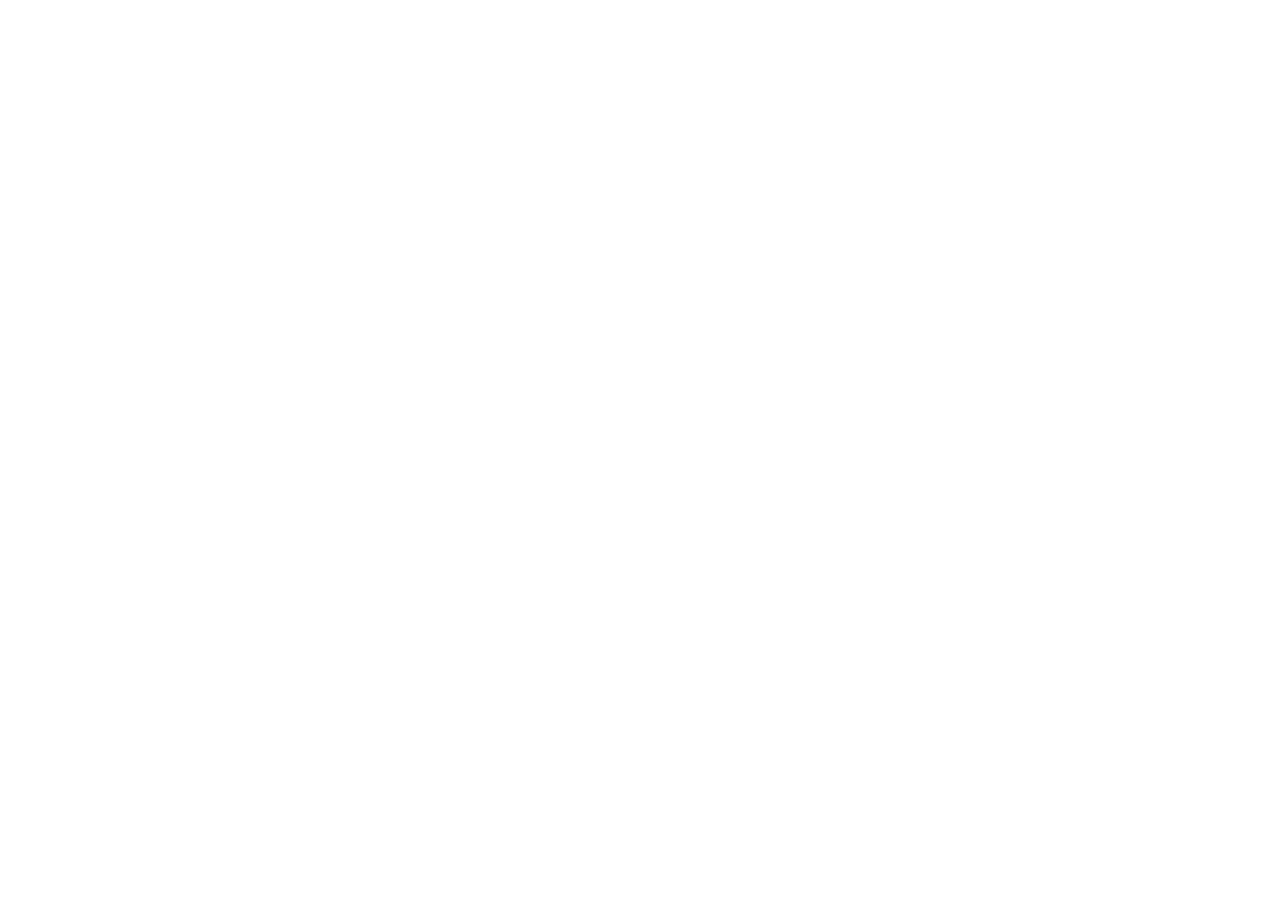
==== index.html @ ca274c85 "criei a página principal" ====
<!DOCTYPE html>
<html lang="pt-br">
<head>
    <meta charset="UTF-8">
    <meta name="viewport" content="width=device-width, initial-scale=1.0">
    <title>Projeto rede-social</title>
</head>
<body>
    
</body>
</html>
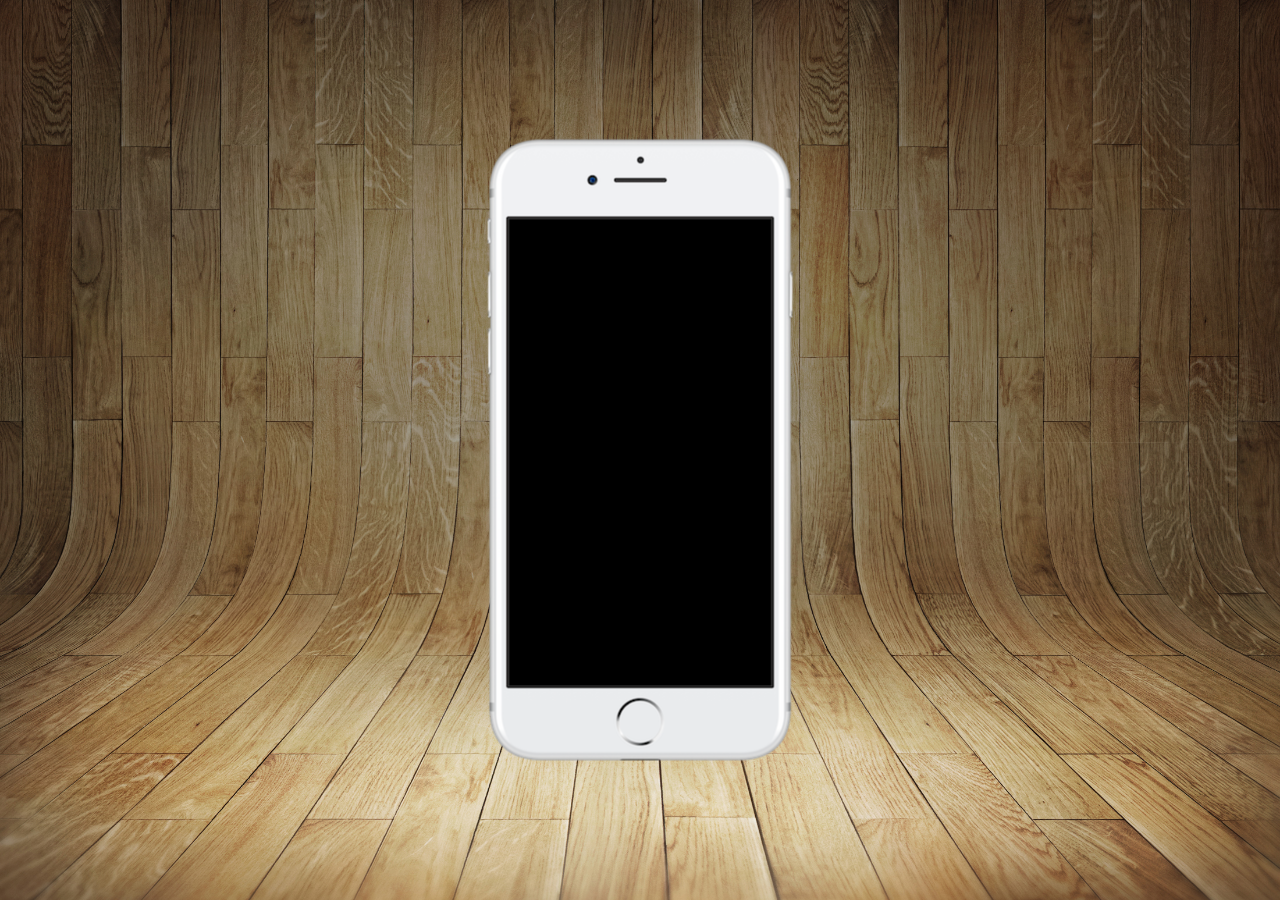
==== commit 6a672d8c: "trabalhando no estilo" ====
--- a/index.html
+++ b/index.html
@@ -1,11 +1,23 @@
 <!DOCTYPE html>
 <html lang="pt-br">
 <head>
+    <link rel="shortcut icon" href="favicon.ico" type="image/x-icon">
+    <link rel="stylesheet" href="estilo/style.css">
     <meta charset="UTF-8">
     <meta name="viewport" content="width=device-width, initial-scale=1.0">
     <title>Projeto rede-social</title>
 </head>
 <body>
-    
+    <main> 
+
+        <section id="telefone">
+            
+        </section>
+
+        <section id="redes-sociais">
+
+        </section>
+
+    </main>
 </body>
 </html>--- a/estilo/style.css
+++ b/estilo/style.css
@@ -0,0 +1,31 @@
+*{
+    margin: 0;
+    padding: 0;
+}
+
+html, body{
+    height: 100vh;
+    width: 100vw;
+    background-color: black;
+}
+
+main{
+    position: relative;
+    height: 100vh;
+    background-image: url(../imagens/fundo-madeira.jpg);
+    background-position: top center;
+    background-size: cover;
+    background-repeat: no-repeat;
+    background-attachment: fixed;
+}
+
+#telefone{
+    position: absolute;
+    top: 50%;
+    left: 50%;
+    transform: translate(-50%, -50%);
+    background-image: url(../imagens/frame-iphone.png);
+    background-repeat: no-repeat;
+    width: 311px;
+    height: 627px;
+}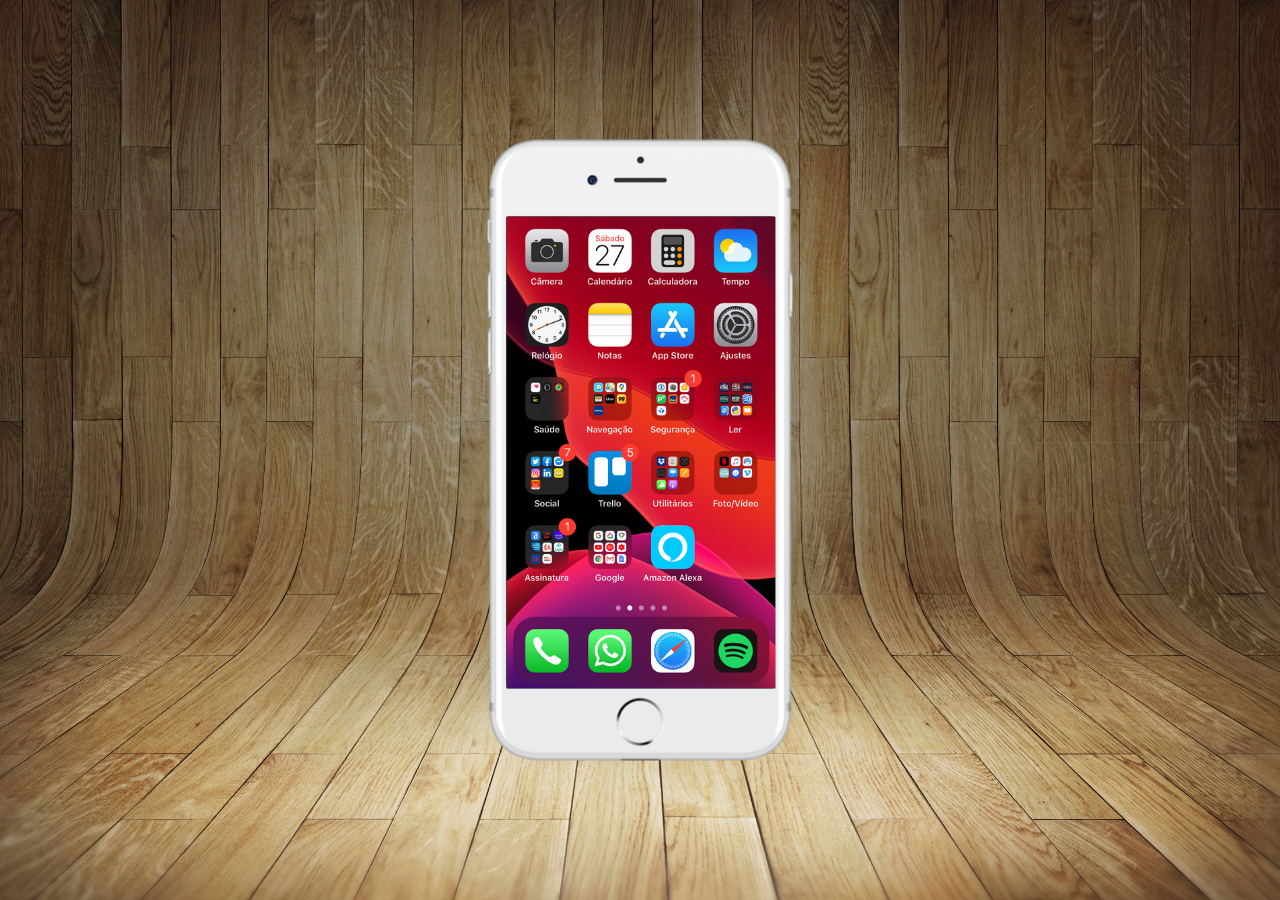
==== commit a19f353e: "atualizçao telefone" ====
--- a/index.html
+++ b/index.html
@@ -1,23 +1,19 @@
 <!DOCTYPE html>
 <html lang="pt-br">
 <head>
-    <link rel="shortcut icon" href="favicon.ico" type="image/x-icon">
     <link rel="stylesheet" href="estilo/style.css">
     <meta charset="UTF-8">
     <meta name="viewport" content="width=device-width, initial-scale=1.0">
     <title>Projeto rede-social</title>
 </head>
 <body>
-    <main> 
-
+    <main>
         <section id="telefone">
-            
+           <iframe src="home.html" name="tela" id="tela" frameborder="0"></iframe>
         </section>
-
         <section id="redes-sociais">
 
         </section>
-
     </main>
 </body>
 </html>--- a/estilo/style.css
+++ b/estilo/style.css
@@ -4,18 +4,17 @@
 }
 
 html, body{
-    height: 100vh;
-    width: 100vw;
     background-color: black;
 }
 
 main{
     position: relative;
     height: 100vh;
+    width: 100vw;
     background-image: url(../imagens/fundo-madeira.jpg);
     background-position: top center;
+    background-repeat: no-repeat;
     background-size: cover;
-    background-repeat: no-repeat;
     background-attachment: fixed;
 }
 
@@ -23,9 +22,18 @@
     position: absolute;
     top: 50%;
     left: 50%;
-    transform: translate(-50%, -50%);
-    background-image: url(../imagens/frame-iphone.png);
-    background-repeat: no-repeat;
+    transform: translate(-50%,-50%);
+    background-color: blue;
+    background: url(../imagens/frame-iphone.png) no-repeat;
     width: 311px;
     height: 627px;
+}
+
+#tela{
+    position: relative;
+    top: 80px;
+    left: 22px;
+    width: 269px;
+    height: 472px;
+    
 }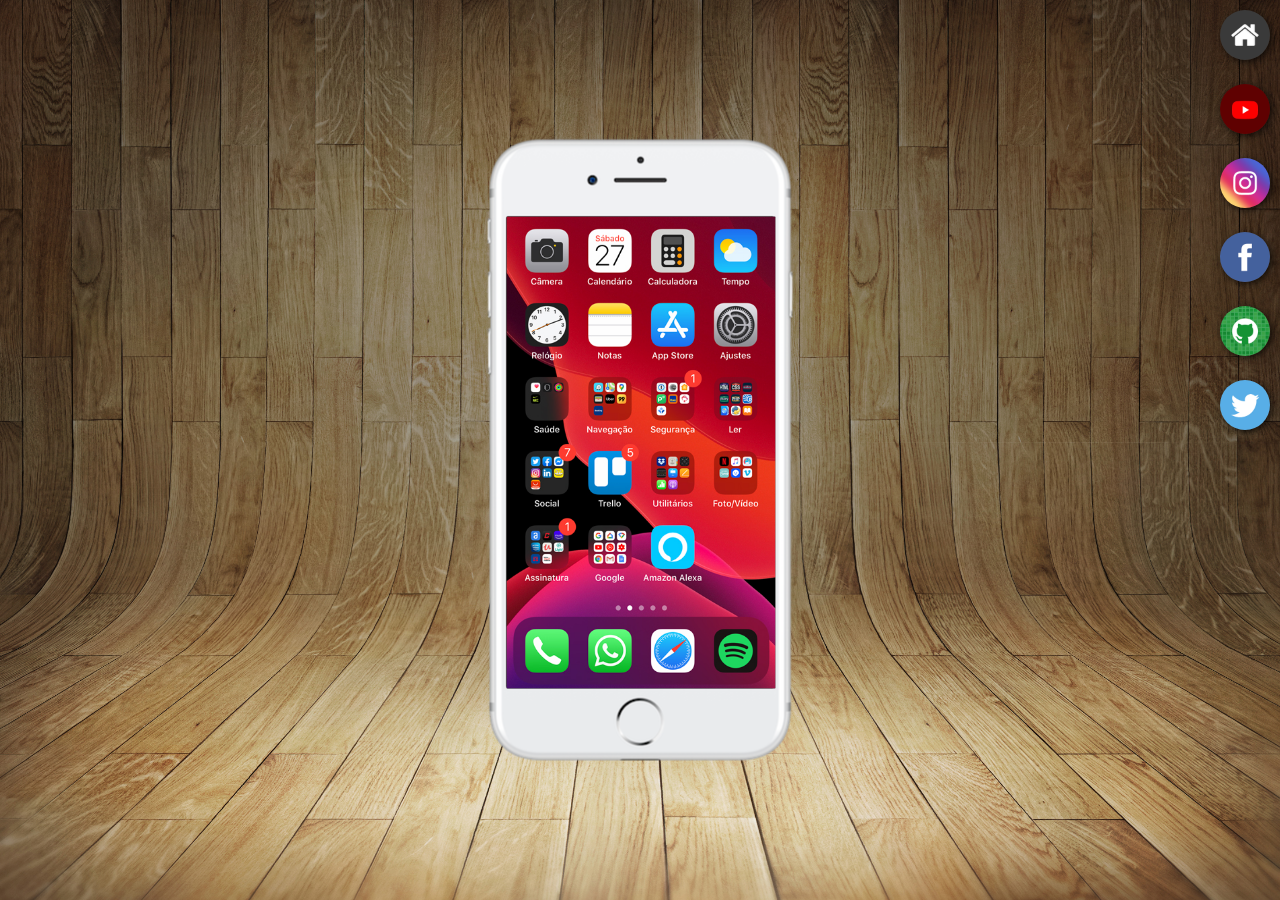
==== commit bcb0c4e7: "icones animados" ====
--- a/index.html
+++ b/index.html
@@ -12,7 +12,12 @@
            <iframe src="home.html" name="tela" id="tela" frameborder="0"></iframe>
         </section>
         <section id="redes-sociais">
-
+            <a href="#"><img src="imagens/logo-home.jpg" alt="home"></a><br>
+            <a href="#"><img src="imagens/logo-youtube.jpg" alt="youtube"></a><br>
+            <a href="#"><img src="imagens/logo-instagram.jpg" alt="instagram"></a> <br>
+            <a href="#"><img src="imagens/logo-facebook.jpg" alt="facebook"></a><br>
+            <a href="#"><img src="imagens/logo-github.jpg" alt="github"></a><br>
+            <a href="#"><img src="imagens/logo-twitter.jpg" alt="twitter"></a>
         </section>
     </main>
 </body>
--- a/estilo/style.css
+++ b/estilo/style.css
@@ -36,4 +36,23 @@
     width: 269px;
     height: 472px;
     
+}
+
+#redes-sociais img{
+    width: 50px;
+    margin: 10px;
+    border-radius: 50%;
+    box-shadow: 2px 2px 7px rgba(0, 0, 0, 0.718);
+
+}
+
+#redes-sociais{
+    text-align: right;
+}
+
+#redes-sociais img:hover{
+    border: 2px solid rgba(255, 255, 255, 0.609);
+    box-sizing: border-box;
+    transform: translate(-3px, 2px);
+    box-shadow: 5px 5px 8px rgba(0, 0, 0, 0.604);
 }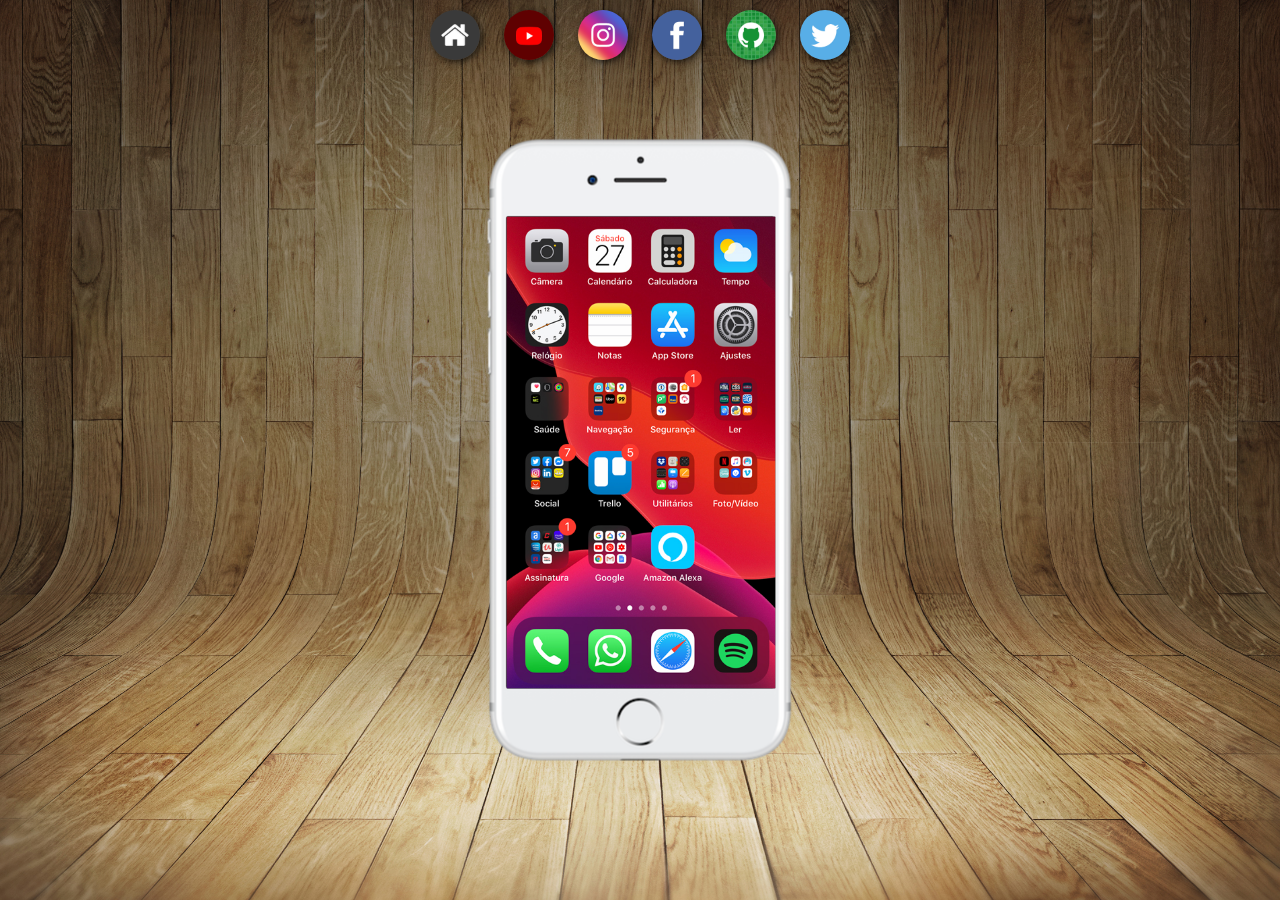
==== commit 48446c26: "mudei o local das logos" ====
--- a/index.html
+++ b/index.html
@@ -12,12 +12,12 @@
            <iframe src="home.html" name="tela" id="tela" frameborder="0"></iframe>
         </section>
         <section id="redes-sociais">
-            <a href="#"><img src="imagens/logo-home.jpg" alt="home"></a><br>
-            <a href="#"><img src="imagens/logo-youtube.jpg" alt="youtube"></a><br>
-            <a href="#"><img src="imagens/logo-instagram.jpg" alt="instagram"></a> <br>
-            <a href="#"><img src="imagens/logo-facebook.jpg" alt="facebook"></a><br>
-            <a href="#"><img src="imagens/logo-github.jpg" alt="github"></a><br>
-            <a href="#"><img src="imagens/logo-twitter.jpg" alt="twitter"></a>
+            <a href="home.html" target="tela"><img src="imagens/logo-home.jpg" alt="home"></a>
+            <a href="youtube.html" target="tela" ><img src="imagens/logo-youtube.jpg" alt="youtube" ></a>
+            <a href="instagram.html" target="tela"><img src="imagens/logo-instagram.jpg" alt="instagram" ></a> 
+            <a href="facebook.html" target="tela"><img src="imagens/logo-facebook.jpg" alt="facebook"></a>
+            <a href="github.html" target="tela"><img src="imagens/logo-github.jpg" alt="github"></a>
+            <a href="twitter.html" target="tela"><img src="imagens/logo-twitter.jpg" alt="twitter"></a>
         </section>
     </main>
 </body>
--- a/estilo/style.css
+++ b/estilo/style.css
@@ -47,7 +47,8 @@
 }
 
 #redes-sociais{
-    text-align: right;
+        text-align: center;
+        
 }
 
 #redes-sociais img:hover{
